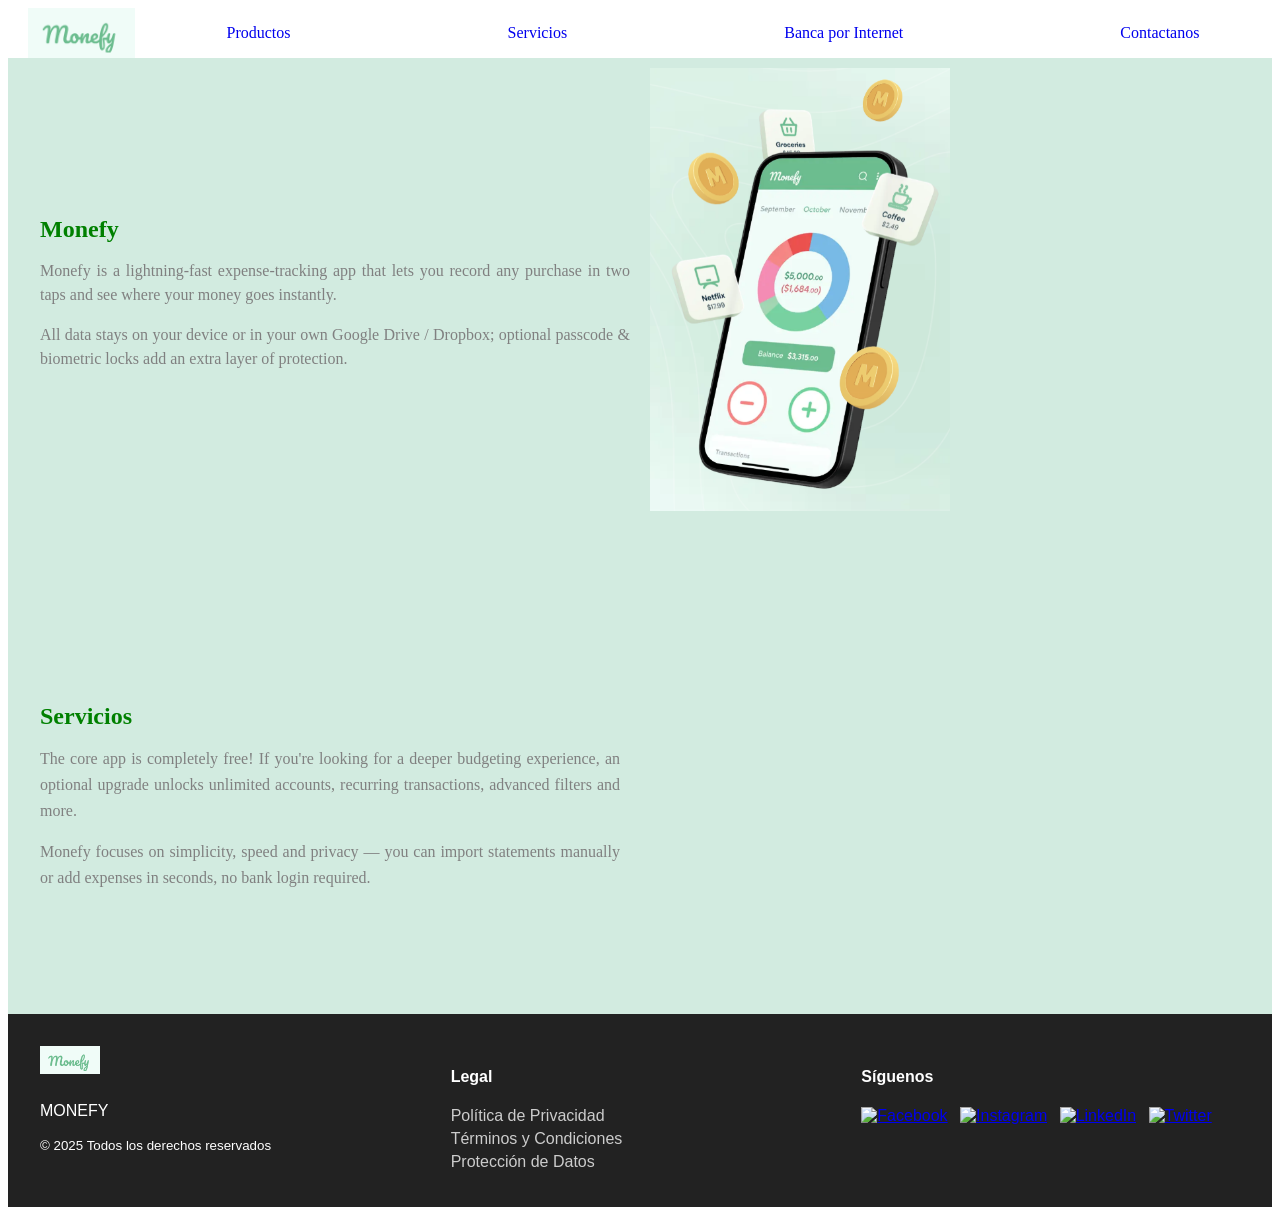
==== index.html @ 2839c2be "Update index.html" ====
<!DOCTYPE html>
<html lang="en">
  <head>
    <meta charset="UTF-8" />
    <meta name="viewport" content="width=device-width, initial-scale=1.0" />
    <meta http-equiv="X-UA-Compatible" content="ie=edge" />
    <title>HTML + CSS</title>
    <link rel="stylesheet" href="styles.css" />
    <link rel="stylesheet" href="Pie.css" />
  </head>
  <body>
    <!--seccion del logo y menus-->
    <nav class="topheader">
      <a href="#" class="logo">
        <img src="" alt="" />
        <img height="" width="" src="img/logo.png" alt="" />
      </a>
      <ul class="menu-horizontal">
        <li><a href="#">Productos</a></li>
        <li>
          <a href="#">Servicios</a>
          <ul class="menu-vertical">
            <li><a href="#">Pago Servicios</a></li>
            <li><a href="#">Pago Impuestos</a></li>
            <li><a href="#">Transeferencias</a></li>
            <li><a href="#">Financieras</a></li>
          </ul>
        </li>

        <li><a href="#">Banca por Internet</a></li>

        <li><a href="#">Contactanos</a></li>
      </ul>
    </nav>
    <!--seccion del logo y menus-->

    <!--seccion prosductos-->

    <section class="seccion-productos">
      <div class="division-general-productos">
        <div class="division-productos-txt">
          <h1>Monefy</h1>
          <p>
            Monefy is a lightning-fast expense-tracking app that lets you record
            any purchase in two taps and see where your money goes instantly.
          </p>
          <p>
            All data stays on your device or in your own Google Drive / Dropbox;
            optional passcode & biometric locks add an extra layer of
            protection.
          </p>
        </div>
        <div class="division-productos-img">
          <img src="img/imagen.png" alt="imagen de telefono" />
        </div>
      </div>
    </section>

    <!--seccion banca-->

    <section class="seccion-banca">
      <div class="division-banca-productos">
        <div class="division-banca-txt">
          <h1>Servicios</h1>
          <p>
            The core app is completely free! If you're looking for a deeper
            budgeting experience, an optional upgrade unlocks unlimited
            accounts, recurring transactions, advanced filters and more.
          </p>
          <p>
            Monefy focuses on simplicity, speed and privacy — you can import
            statements manually or add expenses in seconds, no bank login
            required.
          </p>
        </div>
        <div class="division-banca-video">
          <iframe
            width="560"
            height="315"
            src="https://www.youtube.com/embed/LAIvHSVSsCI?si=0lRqOgvfP7-LAmS5"
            title="YouTube video player"
            frameborder="0"
            allow="accelerometer; autoplay; clipboard-write; encrypted-media; gyroscope; picture-in-picture; web-share"
            referrerpolicy="strict-origin-when-cross-origin"
            allowfullscreen
          ></iframe>
        </div>
      </div>
    </section>
    <section class="seccion-formulario">
      <div class="division"></div>
    </section>
    
    <section id="footer">
      <footer class="footer">
        <div class="footer-container">
          <!-- Logo y nombre de sitio -->
          <div class="footer-brand">
            <img
              src="img/logo.png"
              alt="Logo"
              class="footer-logo"
            />
            <p>MONEFY</p>
            <small>© 2025 Todos los derechos reservados</small>
          </div>

          <!-- Enlaces legales -->
          <div class="footer-links">
            <h4>Legal</h4>
            <a href="obtenerDocumento.pdf"
              >Política de Privacidad</a
            >
            <!-- Dentro de href llama a un documento pdf con la poltica-->
            <a href="#">Términos y Condiciones</a>
            <!-- Dentro de href llama a un documento pdf con los terminos y condiciones-->
            <a href="obtenerDocumento.pdf">Protección de Datos</a>
          </div>

          <!-- Redes sociales con íconos personalizados -->
          <div class="footer-social">
            <h4>Síguenos</h4>
            <a href="#"
              ><img
                src="https://cdn-icons-png.flaticon.com/512/145/145802.png"
                alt="Facebook"
                class="social-icon"
            /></a>
            <a href="#"
              ><img
                src="https://cdn-icons-png.flaticon.com/512/145/145812.png"
                alt="Instagram"
                class="social-icon"
            /></a>
            <a href="#"
              ><img
                src="https://cdn-icons-png.flaticon.com/512/145/145807.png"
                alt="LinkedIn"
                class="social-icon"
            /></a>
            <a href="#"
              ><img
                src="https://cdn-icons-png.flaticon.com/512/145/145806.png"
                alt="Twitter"
                class="social-icon"
            /></a>
          </div>
        </div>
      </footer>
    </section>
  </body>
</html>
---- styles.css ----
.topheader {
  position: fixed;
  background-color: white;
  width: 100%;
  display: flex;
  align-items: center;
  justify-content: space-between;
  padding: 0 1.25rem;
}

.menu-horizontal {
  list-style: none;
  display: flex;
  justify-content: space-around;
  width: 100%;
}

.menu-horizontal li a {
  display: block;
  text-decoration: none;
}

.menu-horizontal li a:hover {
  color: red;
}

.menu-vertical {
  padding: 0;
  position: absolute;
  display: none;
  list-style: none;
  width: 9.375rem;
  background-color: gainsboro;
}

.menu-horizontal li:hover .menu-vertical {
  display: block;
}

.menu-vertical li a {
  padding: 0.938rem 0.938rem 0.938rem 1.25rem;
  margin: 0.313rem;
}

.menu-vertical li a:hover {
  background-color: green;
  color: white;
}

.logo {
  width: 3.125rem;
  height: 3.125rem;
  display: flex;
  align-items: left;
}
/*seccion menu*/
.seccion-productos {
  padding: 3.75rem 1.25rem;
  background-color: #d2ebe0;
}
.division-general-productos {
  display: flex;
  justify-content: space-between;
  align-items: center;
  max-width: 75rem;
  margin: 0 auto;
  gap: 1.25rem;
}
.division-productos-txt {
  flex: 1;
}
.division-productos-txt h1 {
  color: green;
  margin-bottom: 0.938rem;
}
.division-productos-txt p {
  color: grey;
  line-height: 1.5;
  text-align: justify;
}
.division-productos-img {
  flex: 1;
}
.division-productos-img img {
  width: 100%;
  max-width: 18.75rem;
}
/*seccion menu-banca*/
.seccion-banca {
  padding: 3.75rem 1.25rem;
  background-color: #d2ebe0;
}
.division-banca-productos {
  display: flex;
  justify-content: space-between;
  align-items: center;
  max-width: 75rem;
  margin: 0 auto;
  gap: 2.5rem;
}
.division-banca-txt {
  flex: 1;
}
.division-banca-txt h1 {
  color: green;
  margin-bottom: 0.938rem;
}
.division-banca-txt p {
  color: grey;
  line-height: 1.6;
  text-align: justify;
}
.division-banca-video {
  flex: 1;
}
.division-banca-video iframe {
  width: 100%;
  max-width: 31.25rem;
}

.seccion-footer {
  background-color: #096800;
  color: white;
  text-align: center;
  padding: 1.25rem 0;
  margin-top: 3.125rem;
}
---- Pie.css ----
/* Footer general */
.footer {
  background-color: #222; /* Fondo oscuro para contraste */
  color: white;
  padding: 2rem 1rem;
  font-family: "Roboto", sans-serif;
}

/* Contenedor flexible para 3 columnas */
.footer-container {
  display: flex;
  flex-direction: row;
  justify-content: space-between;
  flex-wrap: wrap;
  max-width: 1200px;
  margin: auto;
  gap: 2rem;
}

/* Marca o logotipo */
.footer-brand {
  flex: 1;
  min-width: 200px;
}

.footer-logo {
  width: 60px;
  height: auto;
  margin-bottom: 0.5rem;
}

/* Enlaces legales */
.footer-links {
  flex: 1;
  min-width: 200px;
}

.footer-links a {
  display: block;
  color: #ccc;
  text-decoration: none;
  margin: 0.3rem 0;
}

.footer-links a:hover {
  color: #fff;
}

/* Redes sociales con íconos */
.footer-social {
  flex: 1;
  min-width: 200px;
}

.social-icon {
  width: 32px;
  height: 32px;
  margin-right: 0.5rem;
  transition: transform 0.2s ease-in-out;
}

.social-icon:hover {
  transform: scale(1.2);
}

/* Responsive para pantallas pequeñas */
@media (max-width: 768px) {
  .footer-container {
    flex-direction: column;
    align-items: center;
    text-align: center;
  }

  .footer-social img {
    margin-bottom: 0.5rem;
  }
}
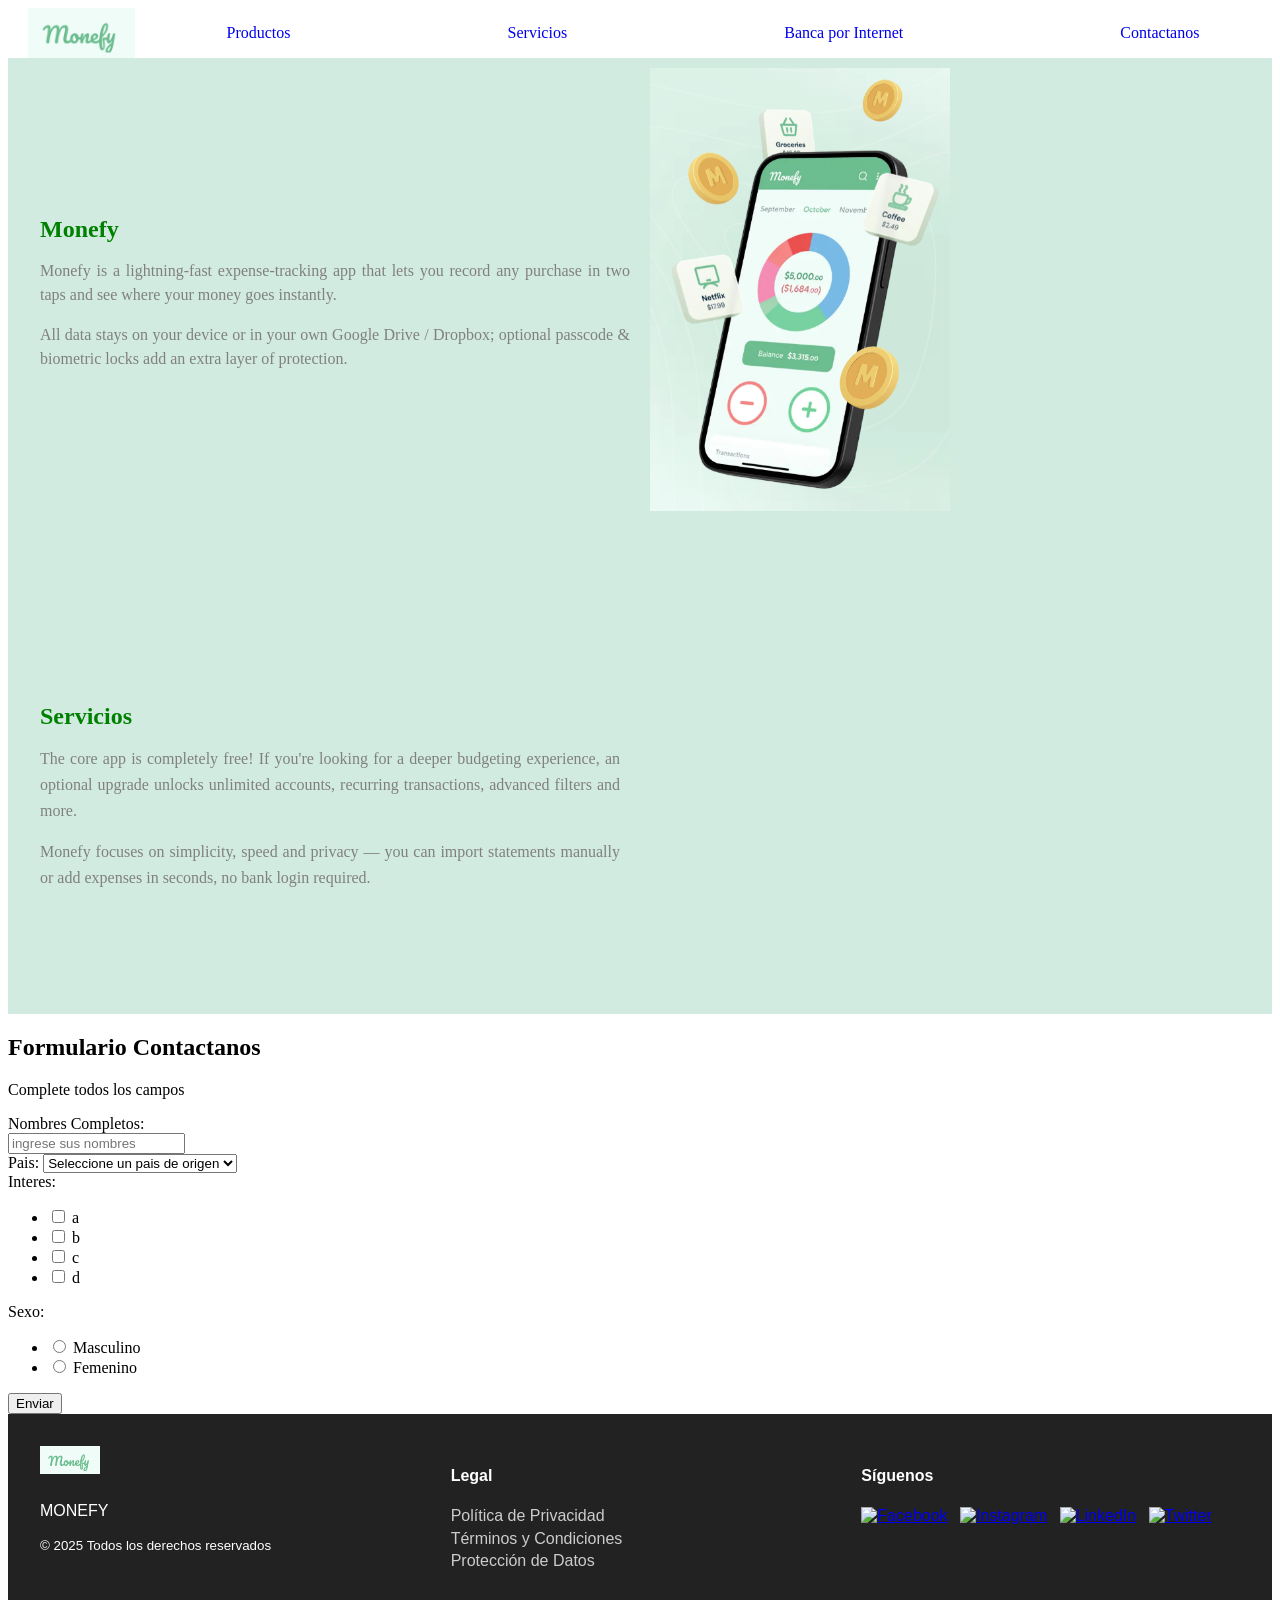
==== commit ed8273d0: "Update index.html" ====
--- a/index.html
+++ b/index.html
@@ -87,8 +87,84 @@
         </div>
       </div>
     </section>
+    
+
     <section class="seccion-formulario">
-      <div class="division"></div>
+      <div class="div-cont-formulario">
+        <h2>Formulario Contactanos</h2>
+        <p>Complete todos los campos</p>
+        <form action="" class="formulario-contactanos">
+          <div class="campo">
+            <label for="Nombre"> Nombres Completos: </label>
+            <div class="camp-txt">
+              <input
+                type="text"
+                id="nombre"
+                name="nombre"
+                placeholder="ingrese sus nombres"
+              />
+            </div>
+          </div>
+
+          <div class="campo">
+            <label for="nombre"> Pais: </label>
+            <select name="pais" id="pais">
+              <option value="">Seleccione un pais de origen</option>
+              <option value="peru">Peru</option>
+              <option value="argentina">Argentina</option>
+              <option value="colombia">Colombia</option>
+              <option value="ecuador">Ecuador</option>
+            </select>
+          </div>
+
+          <div class="campo">
+            <label for=""> Interes: </label>
+            <ul class="lista-checkbox">
+              <li>
+                <label for=""
+                  ><input type="checkbox" name="intereses" value="a" /> a
+                </label>
+              </li>
+              <li>
+                <label for=""
+                  ><input type="checkbox" name="intereses" value="b" /> b
+                </label>
+              </li>
+              <li>
+                <label for=""
+                  ><input type="checkbox" name="intereses" value="c" /> c
+                </label>
+              </li>
+              <li>
+                <label for=""
+                  ><input type="checkbox" name="intereses" value="d" /> d
+                </label>
+              </li>
+            </ul>
+          </div>
+
+          <div class="campo">
+            <label for="">Sexo:</label>
+            <ul class="lista-radio">
+              <li>
+                <label for=""
+                  ><input type="radio" name="sexo" value="masculino" />
+                  Masculino
+                </label>
+              </li>
+              <li>
+                <label for=""
+                  ><input type="radio" name="sexo" value="femenino" /> Femenino
+                </label>
+              </li>
+            </ul>
+          </div>
+
+          <div class="botones">
+            <button type="submit">Enviar</button>
+          </div>
+        </form>
+      </div>
     </section>
     
     <section id="footer">
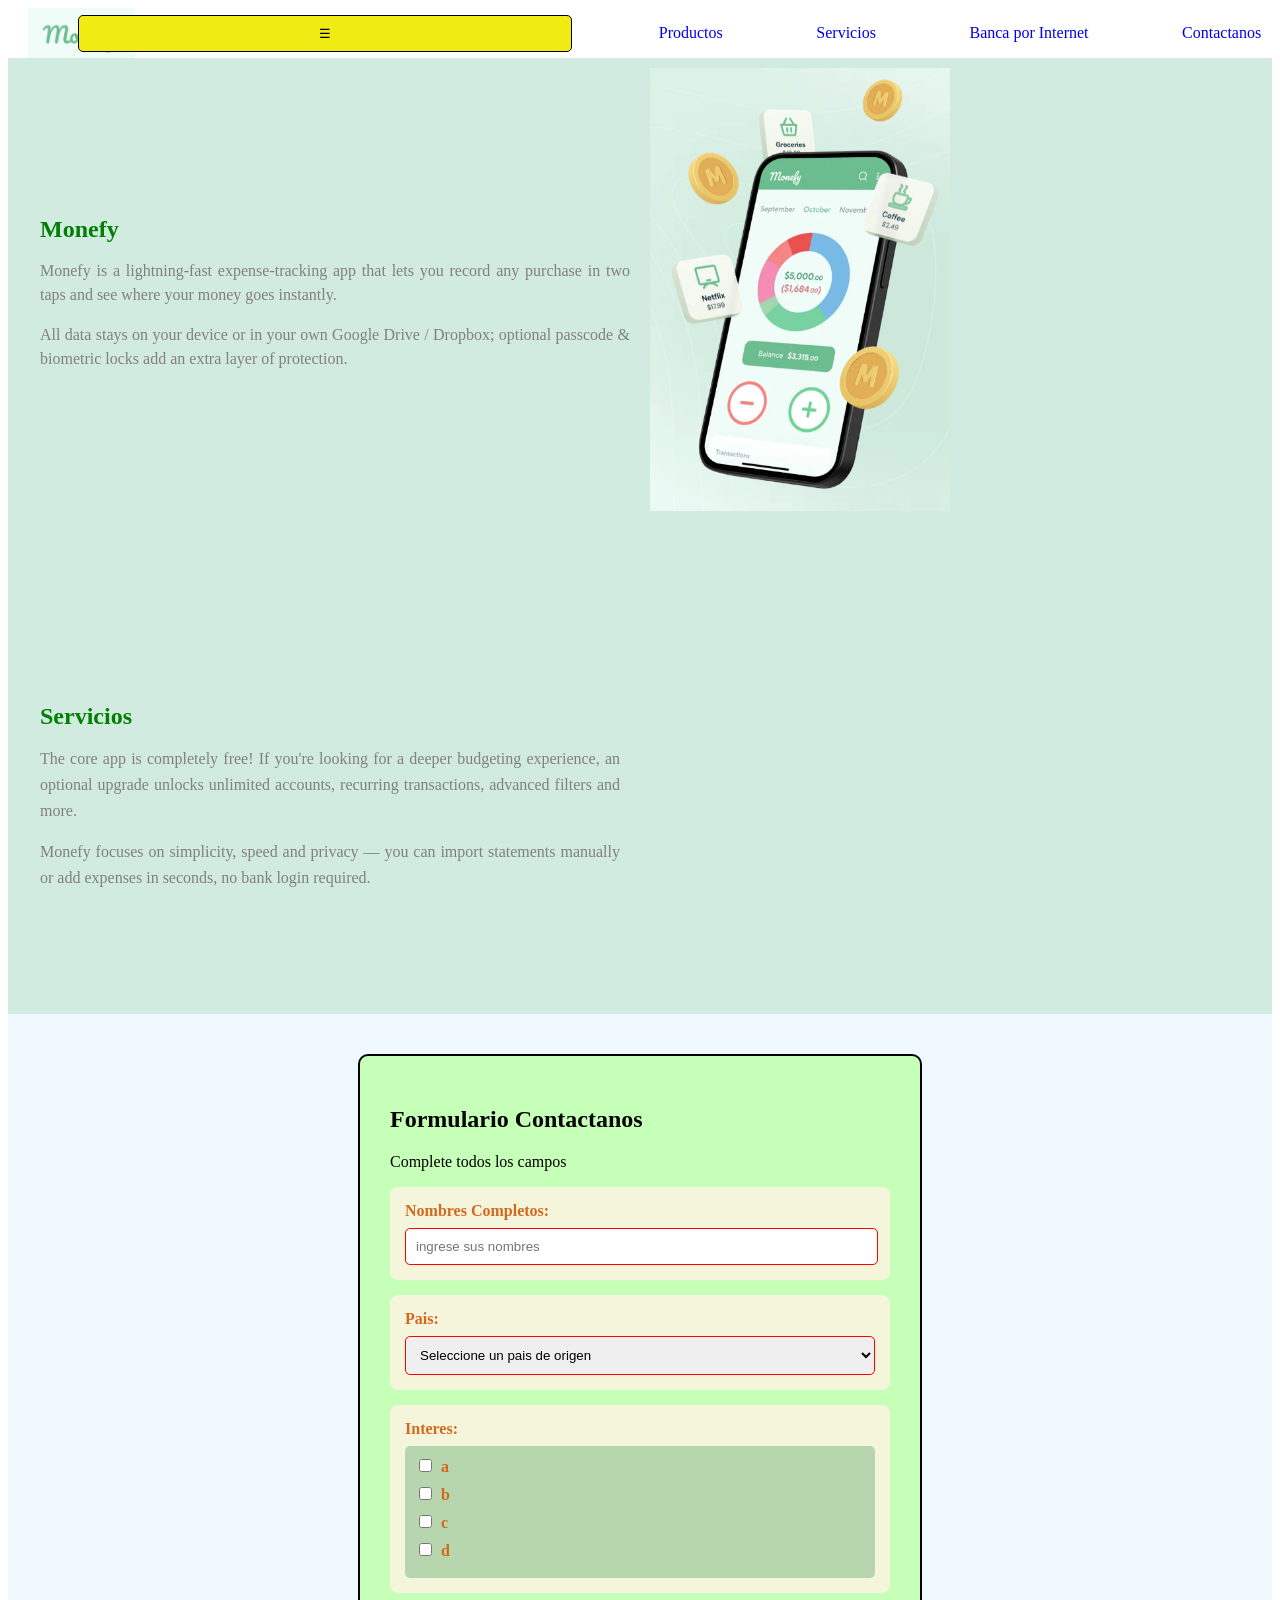
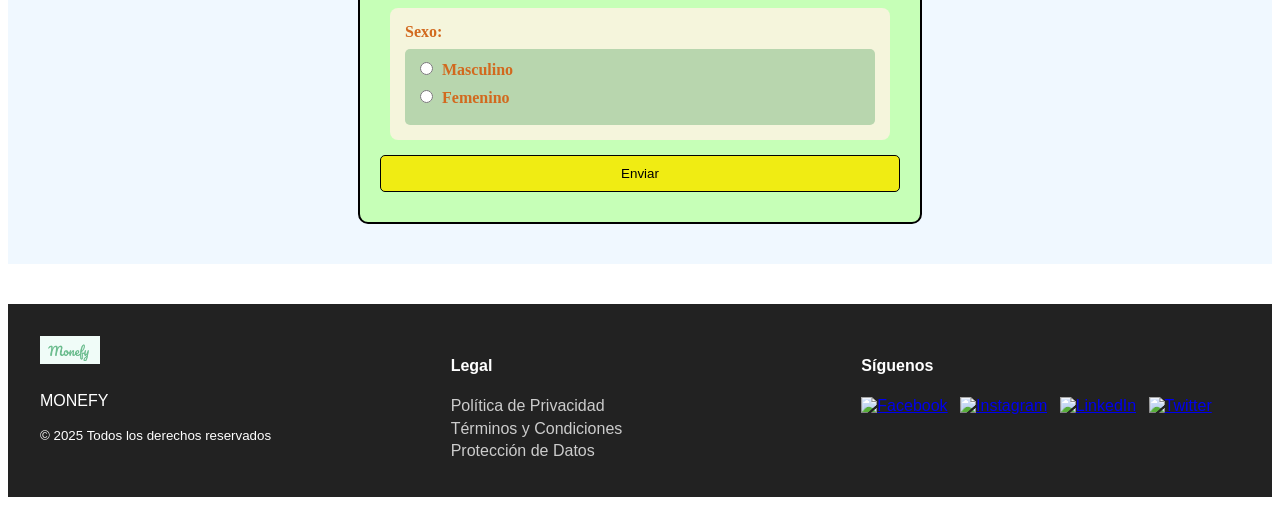
==== commit 2d27ae59: "Add hamburger menu button to index.html Added a hamburger menu button for navigation." ====
--- a/index.html
+++ b/index.html
@@ -15,6 +15,15 @@
         <img src="" alt="" />
         <img height="" width="" src="img/logo.png" alt="" />
       </a>
+
+      
+      <!-- BOTÓN HAMBURGUESA -->
+      <button class="menu-toggle" aria-label="Abrir menú">
+        &#9776;
+        <!-- Ícono de hamburguesa -->
+      </button>
+
+
       <ul class="menu-horizontal">
         <li><a href="#">Productos</a></li>
         <li>
--- a/styles.css
+++ b/styles.css
@@ -118,10 +118,71 @@
   max-width: 31.25rem;
 }
 
-.seccion-footer {
-  background-color: #096800;
-  color: white;
-  text-align: center;
-  padding: 1.25rem 0;
-  margin-top: 3.125rem;
+.seccion-formulario {
+  background-color: #f0f8ff;
+  padding: 2.5rem;
+  border: 0.188rem;
+  display: flex;
+  justify-content: center;
+  margin-bottom: 2.5rem;
 }
+.div-cont-formulario {
+  background-color: rgb(198 255 183);
+  padding: 1.875rem;
+  border: 0.125rem solid black;
+  border-radius: 0.625rem;
+  width: 100%;
+  max-width: 31.25rem;
+}
+
+.campo {
+  background-color: beige;
+  border: 0.063rem;
+  padding: 0.938rem;
+  margin-bottom: 0.938rem;
+  border-radius: 0.5rem;
+}
+.formulario-contactanos label {
+  display: block;
+  font-weight: 800;
+  margin-bottom: 0.5rem;
+  color: chocolate;
+}
+input[type="text"],
+select {
+  width: 100%;
+  padding: 0.625rem;
+  border: 0.063rem solid rgb(255, 0, 0);
+  border-radius: 0.313rem;
+}
+.lista-checkbox,
+.lista-radio {
+  list-style: none;
+  padding: 0.625rem;
+  margin: 0;
+  border: 0.063rem;
+  background-color: rgb(184 214 174);
+  border-radius: 0.313rem;
+}
+
+button {
+  background-color: #f0ec13;
+  padding: 0.625rem 15rem;
+  color: black;
+  border: 0.063rem solid black;
+  border-radius: 0.313rem;
+  cursor: pointer;
+}
+
+.botones {
+  display: flex;
+  justify-content: center;
+}
+
+.lista-checkbox input,
+.lista-radio input {
+  margin-right: 0.313rem;
+}
+.camp-txt input {
+  width: 96%;
+}
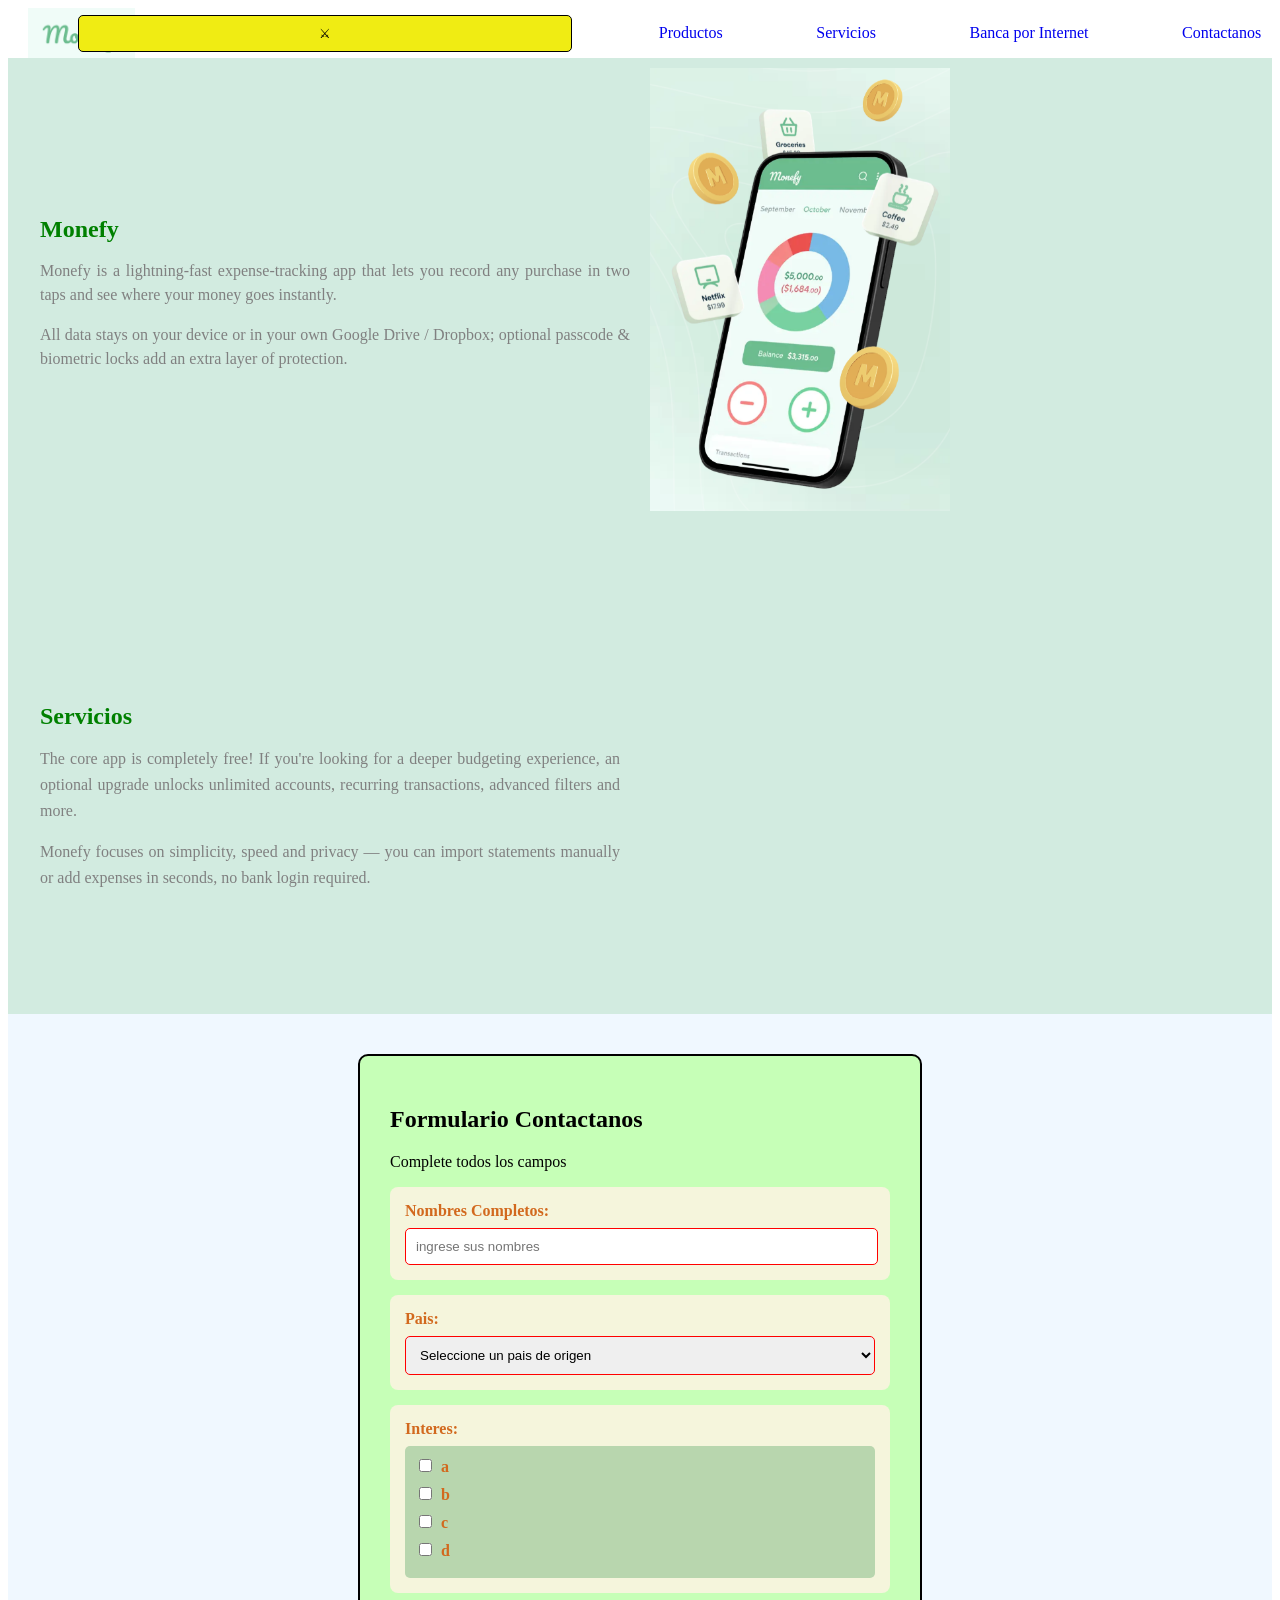
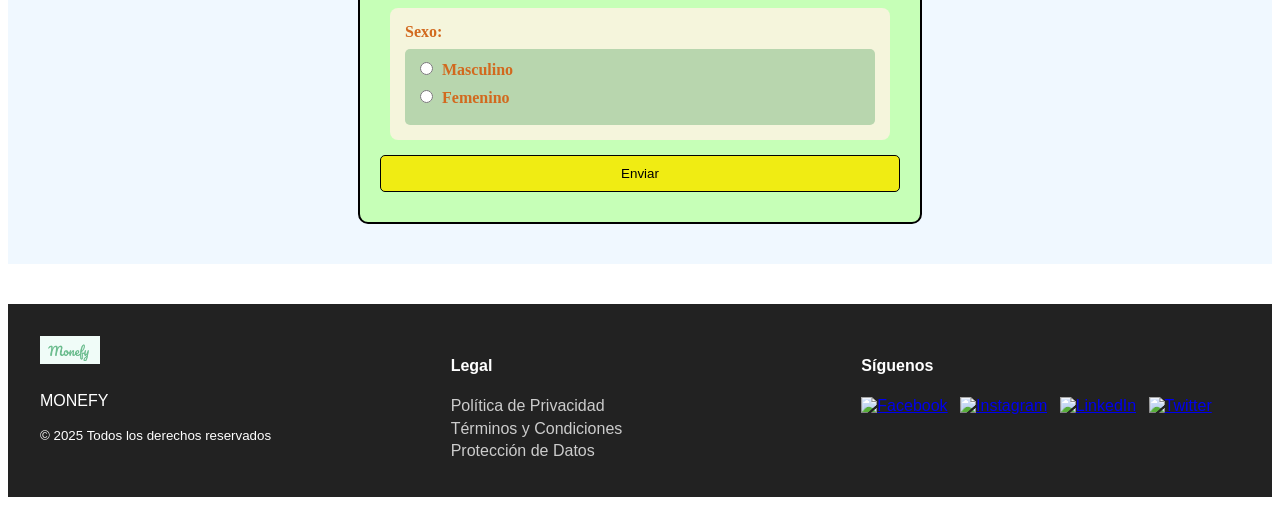
==== commit 7bb769bb: "Update index.html" ====
--- a/index.html
+++ b/index.html
@@ -19,7 +19,7 @@
       
       <!-- BOTÓN HAMBURGUESA -->
       <button class="menu-toggle" aria-label="Abrir menú">
-        &#9776;
+        &#9876;
         <!-- Ícono de hamburguesa -->
       </button>
 
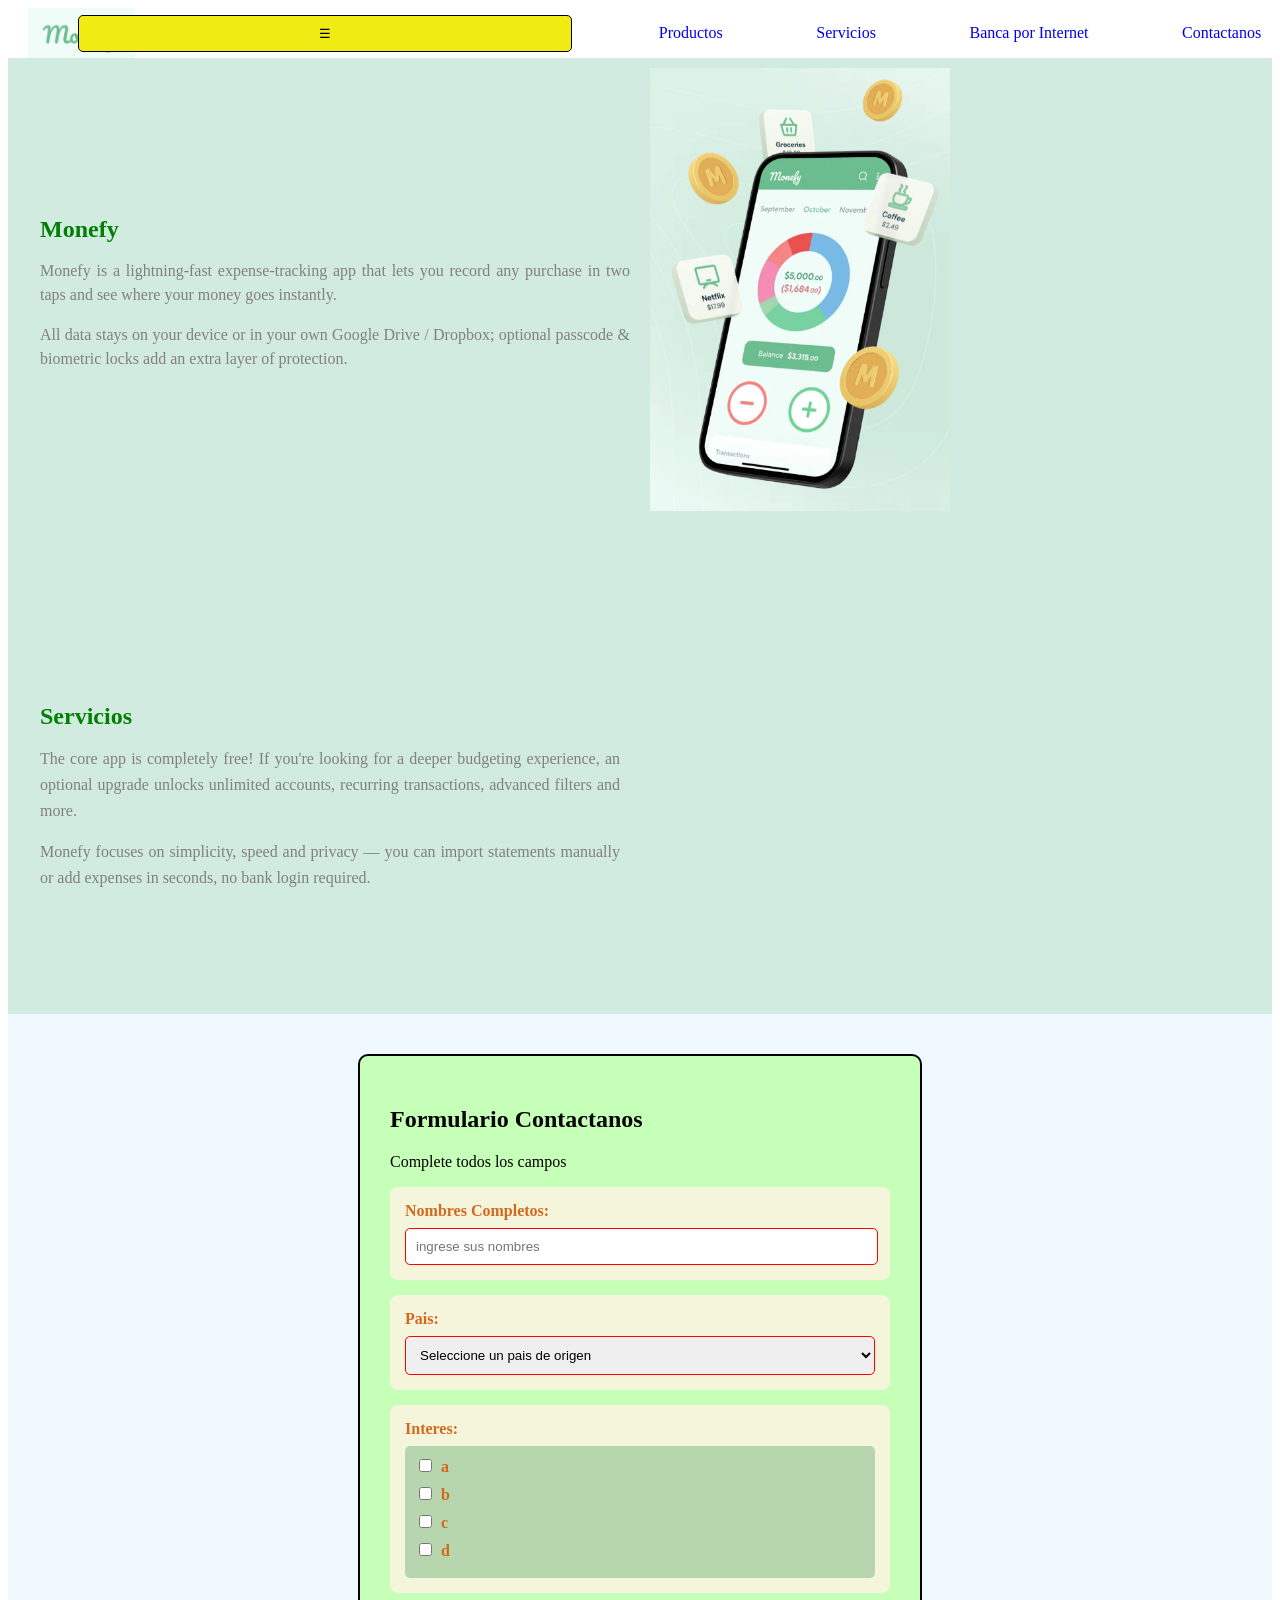
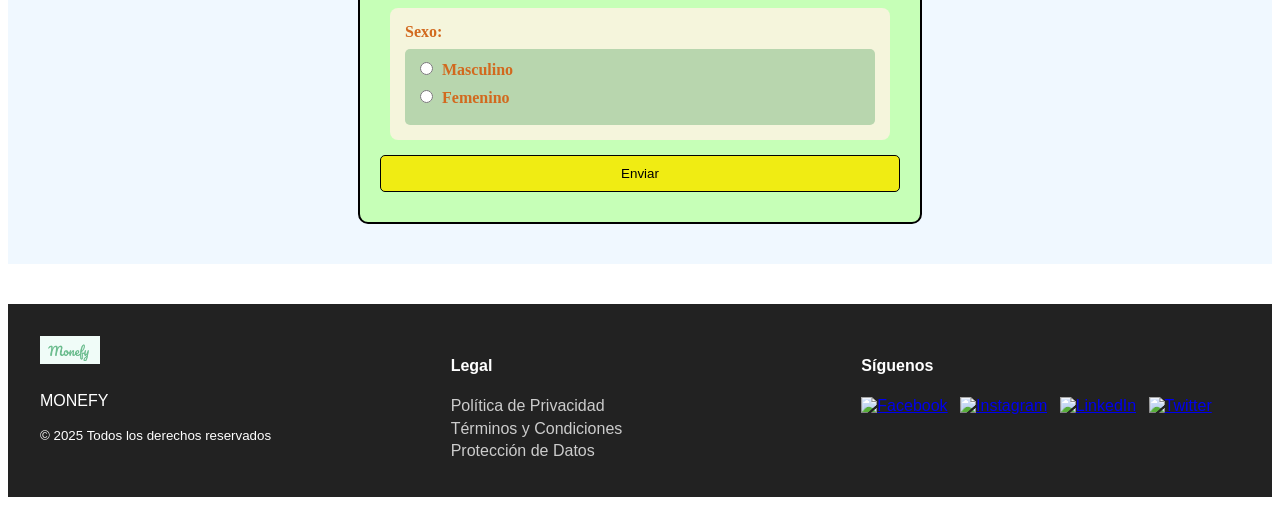
==== commit ac9bc1f3: "Change hamburger icon from '☃' to '☰'" ====
--- a/index.html
+++ b/index.html
@@ -19,7 +19,7 @@
       
       <!-- BOTÓN HAMBURGUESA -->
       <button class="menu-toggle" aria-label="Abrir menú">
-        &#9876;
+        &#9776;
         <!-- Ícono de hamburguesa -->
       </button>
 
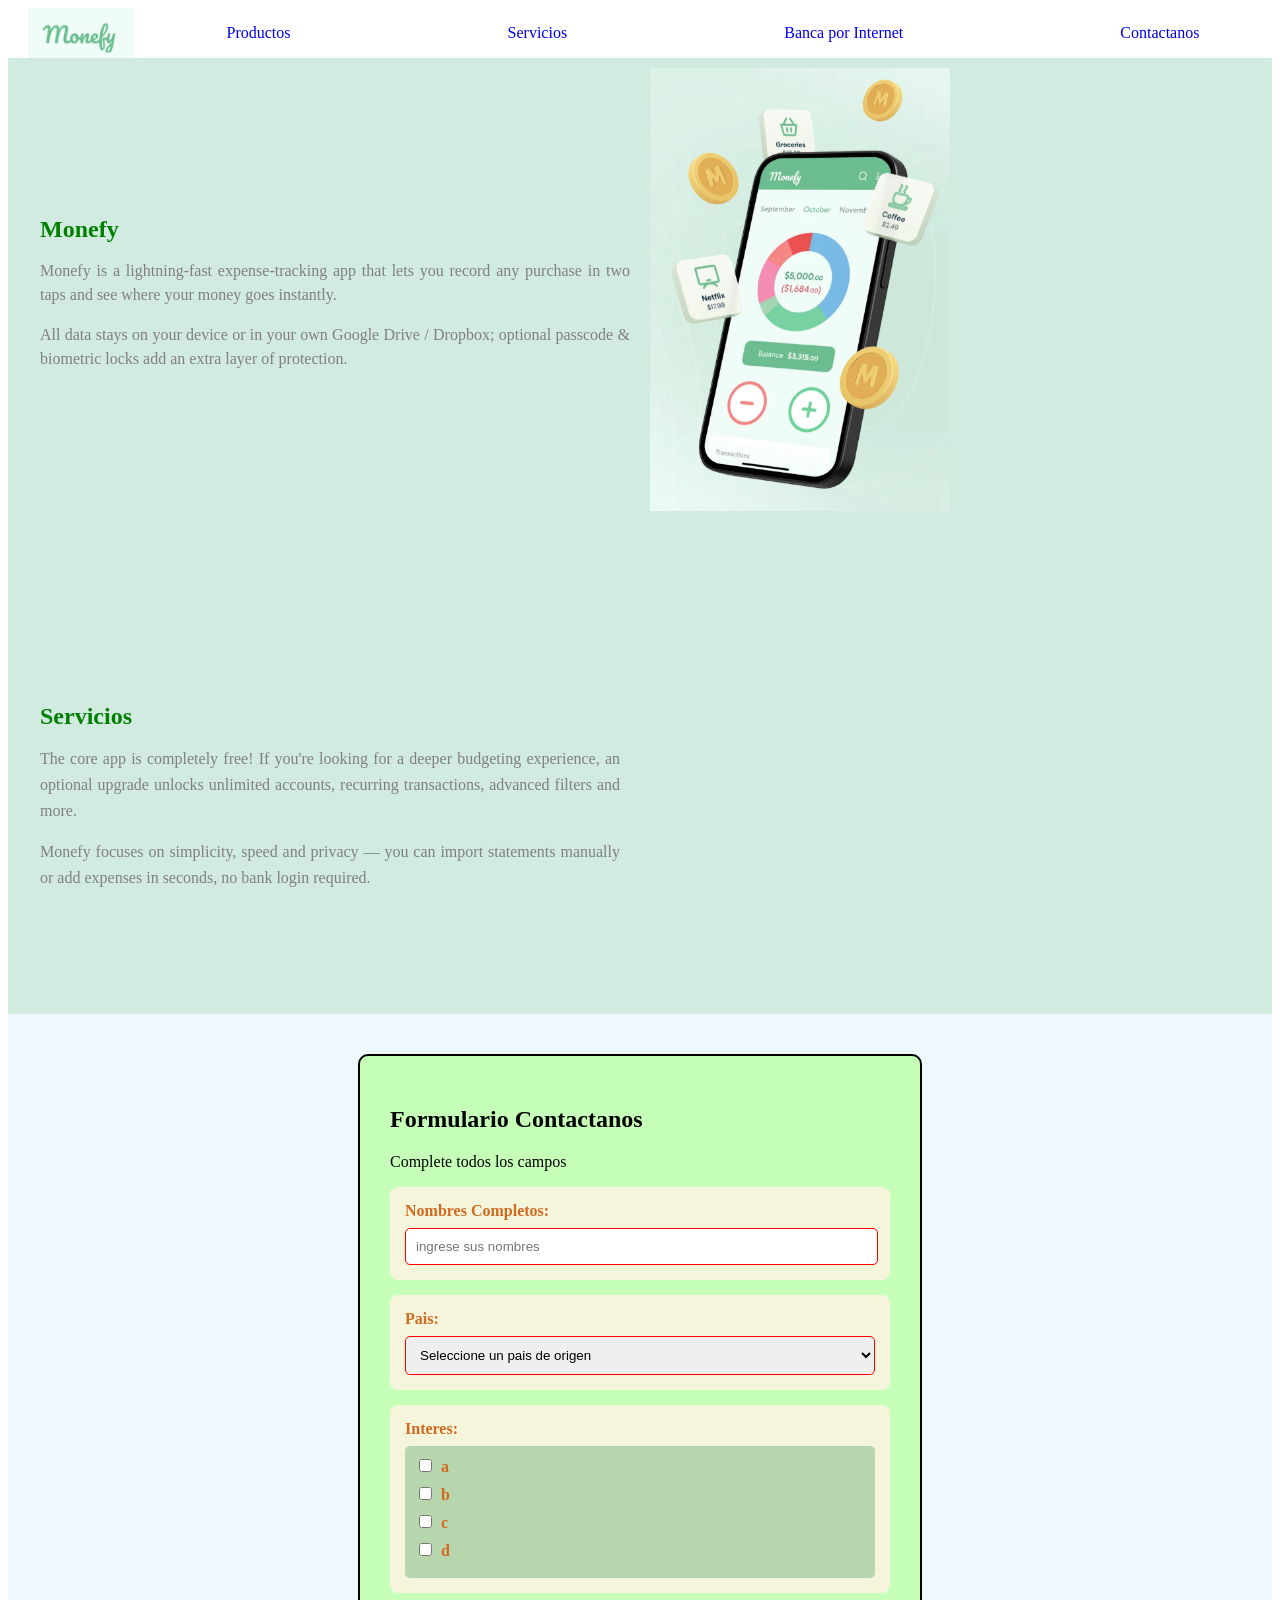
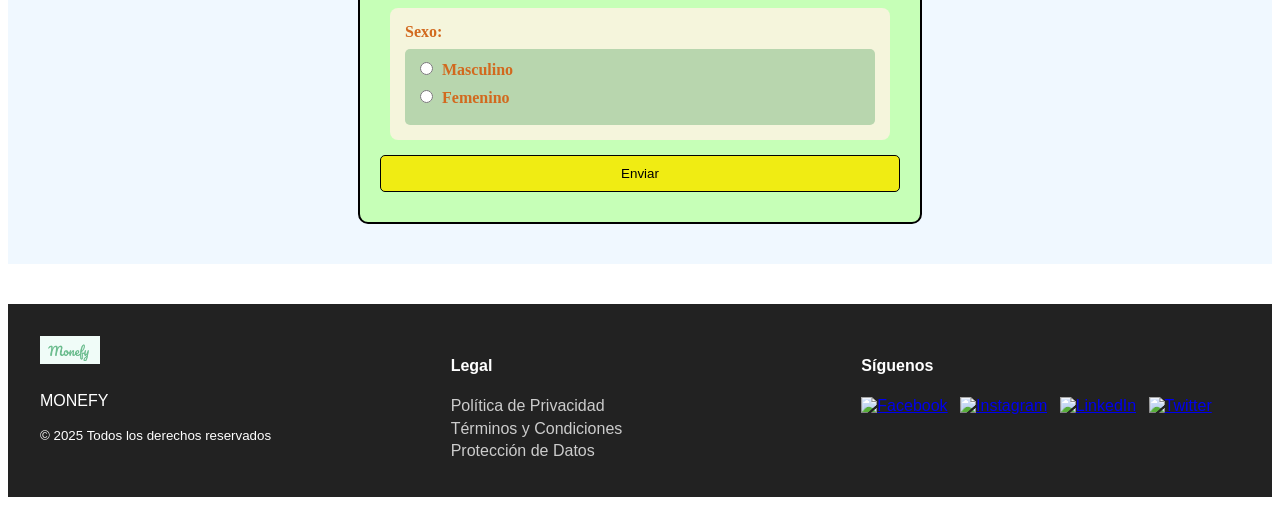
==== commit 887bf040: "Update index.html" ====
--- a/index.html
+++ b/index.html
@@ -7,6 +7,7 @@
     <title>HTML + CSS</title>
     <link rel="stylesheet" href="styles.css" />
     <link rel="stylesheet" href="Pie.css" />
+    <link rel="stylesheet" href="menu_toggle.css" />
   </head>
   <body>
     <!--seccion del logo y menus-->
--- a/menu_toggle.css
+++ b/menu_toggle.css
@@ -0,0 +1,35 @@
+/* BOTÓN HAMBURGUESA (ESCONDE EN DESKTOP) */
+.menu-toggle {
+  display: none; /* Oculto por defecto */
+  font-size: 2rem; /* Tamaño del ícono hamburguesa */
+  background: none; /* Sin fondo */
+  border: none; /* Sin bordes */
+  cursor: pointer; /* Manito al pasar el mouse */
+  margin-right: 1rem; /* Espacio entre el borde derecho */
+}
+
+/* RESPONSIVE: MÓVILES */
+@media (max-width: 768px) {
+  .menu-toggle {
+    display: block; /* Mostrar botón hamburguesa en móviles */
+    color: black;
+  }
+
+  .Menu-Horizontal {
+    display: none; /* Ocultar menú horizontal por defecto */
+    flex-direction: column; /* Mostrarlo en vertical al activarse */
+    width: 100%;
+    background-color: white;
+    position: absolute;
+    top: 5rem; /* Debajo del menú fijo */
+    left: 0;
+  }
+
+  .Menu-Horizontal.active {
+    display: flex; /* Mostrar menú al activar la clase */
+  }
+
+  .Menu-Horizontal li {
+    border-bottom: 1px solid #ccc; /* Líneas separadoras */
+  }
+}
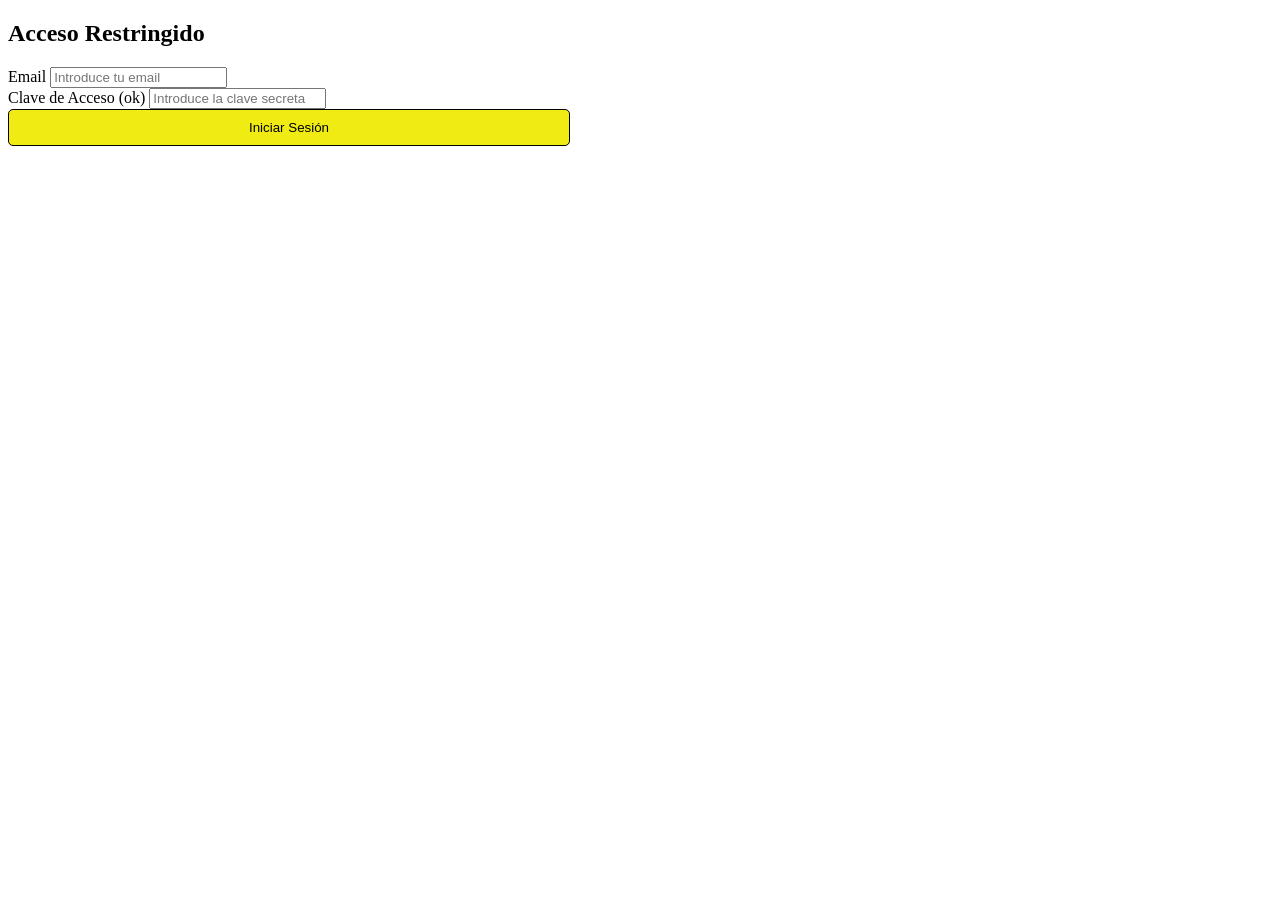
==== commit 1aee2b2b: "Add files via upload" ====
--- a/index.html
+++ b/index.html
@@ -1,238 +1,37 @@
-<!DOCTYPE html>
-<html lang="en">
-  <head>
-    <meta charset="UTF-8" />
-    <meta name="viewport" content="width=device-width, initial-scale=1.0" />
-    <meta http-equiv="X-UA-Compatible" content="ie=edge" />
-    <title>HTML + CSS</title>
-    <link rel="stylesheet" href="styles.css" />
-    <link rel="stylesheet" href="Pie.css" />
-    <link rel="stylesheet" href="menu_toggle.css" />
-  </head>
-  <body>
-    <!--seccion del logo y menus-->
-    <nav class="topheader">
-      <a href="#" class="logo">
-        <img src="" alt="" />
-        <img height="" width="" src="img/logo.png" alt="" />
-      </a>
-
-      
-      <!-- BOTÓN HAMBURGUESA -->
-      <button class="menu-toggle" aria-label="Abrir menú">
-        &#9776;
-        <!-- Ícono de hamburguesa -->
-      </button>
-
-
-      <ul class="menu-horizontal">
-        <li><a href="#">Productos</a></li>
-        <li>
-          <a href="#">Servicios</a>
-          <ul class="menu-vertical">
-            <li><a href="#">Pago Servicios</a></li>
-            <li><a href="#">Pago Impuestos</a></li>
-            <li><a href="#">Transeferencias</a></li>
-            <li><a href="#">Financieras</a></li>
-          </ul>
-        </li>
-
-        <li><a href="#">Banca por Internet</a></li>
-
-        <li><a href="#">Contactanos</a></li>
-      </ul>
-    </nav>
-    <!--seccion del logo y menus-->
-
-    <!--seccion prosductos-->
-
-    <section class="seccion-productos">
-      <div class="division-general-productos">
-        <div class="division-productos-txt">
-          <h1>Monefy</h1>
-          <p>
-            Monefy is a lightning-fast expense-tracking app that lets you record
-            any purchase in two taps and see where your money goes instantly.
-          </p>
-          <p>
-            All data stays on your device or in your own Google Drive / Dropbox;
-            optional passcode & biometric locks add an extra layer of
-            protection.
-          </p>
-        </div>
-        <div class="division-productos-img">
-          <img src="img/imagen.png" alt="imagen de telefono" />
-        </div>
-      </div>
-    </section>
-
-    <!--seccion banca-->
-
-    <section class="seccion-banca">
-      <div class="division-banca-productos">
-        <div class="division-banca-txt">
-          <h1>Servicios</h1>
-          <p>
-            The core app is completely free! If you're looking for a deeper
-            budgeting experience, an optional upgrade unlocks unlimited
-            accounts, recurring transactions, advanced filters and more.
-          </p>
-          <p>
-            Monefy focuses on simplicity, speed and privacy — you can import
-            statements manually or add expenses in seconds, no bank login
-            required.
-          </p>
-        </div>
-        <div class="division-banca-video">
-          <iframe
-            width="560"
-            height="315"
-            src="https://www.youtube.com/embed/LAIvHSVSsCI?si=0lRqOgvfP7-LAmS5"
-            title="YouTube video player"
-            frameborder="0"
-            allow="accelerometer; autoplay; clipboard-write; encrypted-media; gyroscope; picture-in-picture; web-share"
-            referrerpolicy="strict-origin-when-cross-origin"
-            allowfullscreen
-          ></iframe>
-        </div>
-      </div>
-    </section>
-    
-
-    <section class="seccion-formulario">
-      <div class="div-cont-formulario">
-        <h2>Formulario Contactanos</h2>
-        <p>Complete todos los campos</p>
-        <form action="" class="formulario-contactanos">
-          <div class="campo">
-            <label for="Nombre"> Nombres Completos: </label>
-            <div class="camp-txt">
-              <input
-                type="text"
-                id="nombre"
-                name="nombre"
-                placeholder="ingrese sus nombres"
-              />
-            </div>
-          </div>
-
-          <div class="campo">
-            <label for="nombre"> Pais: </label>
-            <select name="pais" id="pais">
-              <option value="">Seleccione un pais de origen</option>
-              <option value="peru">Peru</option>
-              <option value="argentina">Argentina</option>
-              <option value="colombia">Colombia</option>
-              <option value="ecuador">Ecuador</option>
-            </select>
-          </div>
-
-          <div class="campo">
-            <label for=""> Interes: </label>
-            <ul class="lista-checkbox">
-              <li>
-                <label for=""
-                  ><input type="checkbox" name="intereses" value="a" /> a
-                </label>
-              </li>
-              <li>
-                <label for=""
-                  ><input type="checkbox" name="intereses" value="b" /> b
-                </label>
-              </li>
-              <li>
-                <label for=""
-                  ><input type="checkbox" name="intereses" value="c" /> c
-                </label>
-              </li>
-              <li>
-                <label for=""
-                  ><input type="checkbox" name="intereses" value="d" /> d
-                </label>
-              </li>
-            </ul>
-          </div>
-
-          <div class="campo">
-            <label for="">Sexo:</label>
-            <ul class="lista-radio">
-              <li>
-                <label for=""
-                  ><input type="radio" name="sexo" value="masculino" />
-                  Masculino
-                </label>
-              </li>
-              <li>
-                <label for=""
-                  ><input type="radio" name="sexo" value="femenino" /> Femenino
-                </label>
-              </li>
-            </ul>
-          </div>
-
-          <div class="botones">
-            <button type="submit">Enviar</button>
-          </div>
-        </form>
-      </div>
-    </section>
-    
-    <section id="footer">
-      <footer class="footer">
-        <div class="footer-container">
-          <!-- Logo y nombre de sitio -->
-          <div class="footer-brand">
-            <img
-              src="img/logo.png"
-              alt="Logo"
-              class="footer-logo"
-            />
-            <p>MONEFY</p>
-            <small>© 2025 Todos los derechos reservados</small>
-          </div>
-
-          <!-- Enlaces legales -->
-          <div class="footer-links">
-            <h4>Legal</h4>
-            <a href="obtenerDocumento.pdf"
-              >Política de Privacidad</a
-            >
-            <!-- Dentro de href llama a un documento pdf con la poltica-->
-            <a href="#">Términos y Condiciones</a>
-            <!-- Dentro de href llama a un documento pdf con los terminos y condiciones-->
-            <a href="obtenerDocumento.pdf">Protección de Datos</a>
-          </div>
-
-          <!-- Redes sociales con íconos personalizados -->
-          <div class="footer-social">
-            <h4>Síguenos</h4>
-            <a href="#"
-              ><img
-                src="https://cdn-icons-png.flaticon.com/512/145/145802.png"
-                alt="Facebook"
-                class="social-icon"
-            /></a>
-            <a href="#"
-              ><img
-                src="https://cdn-icons-png.flaticon.com/512/145/145812.png"
-                alt="Instagram"
-                class="social-icon"
-            /></a>
-            <a href="#"
-              ><img
-                src="https://cdn-icons-png.flaticon.com/512/145/145807.png"
-                alt="LinkedIn"
-                class="social-icon"
-            /></a>
-            <a href="#"
-              ><img
-                src="https://cdn-icons-png.flaticon.com/512/145/145806.png"
-                alt="Twitter"
-                class="social-icon"
-            /></a>
-          </div>
-        </div>
-      </footer>
-    </section>
-  </body>
-</html>
+<!DOCTYPE html>
+<html lang="es">
+<head>
+    <meta charset="UTF-8">
+    <meta name="viewport" content="width=device-width, initial-scale=1.0">
+    <title>Login con Clave Estática</title>
+    <link rel="stylesheet" href="styles.css">
+</head>
+<body>
+
+    <section class="login-container">
+        
+        <div class="login-box">
+            <h2>Acceso Restringido</h2>
+            
+            <form onsubmit="return validarLogin(event);">
+                
+                <div class="input-group">
+                    <label for="email">Email</label>
+                    <input type="email" id="email" name="email" placeholder="Introduce tu email" required>
+                </div>
+                
+                <div class="input-group">
+                    <label for="password">Clave de Acceso (ok)</label>
+                    <input type="password" id="password" name="password" placeholder="Introduce la clave secreta" required>
+                </div>
+                
+                <button type="submit" class="login-button">Iniciar Sesión</button>
+            </form>
+
+        </div> 
+    </section>
+
+    <script src="login.js"></script>
+    
+</body>
+</html>
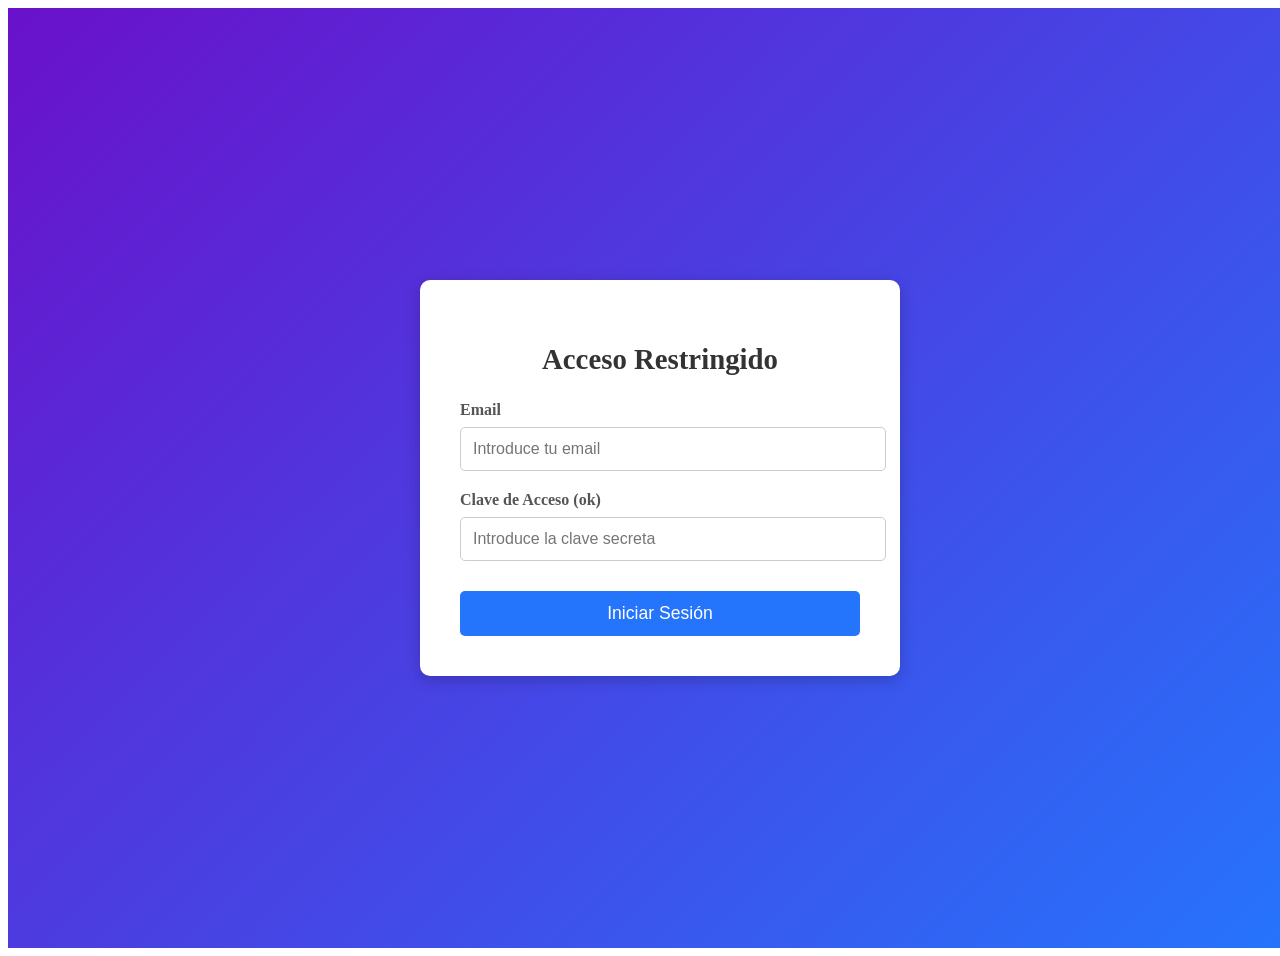
==== commit 7f232519: "Update stylesheet link and format in index.html" ====
--- a/index.html
+++ b/index.html
@@ -4,7 +4,7 @@
     <meta charset="UTF-8">
     <meta name="viewport" content="width=device-width, initial-scale=1.0">
     <title>Login con Clave Estática</title>
-    <link rel="stylesheet" href="styles.css">
+    <link rel="stylesheet" href="login.css">
 </head>
 <body>
 
@@ -34,4 +34,5 @@
     <script src="login.js"></script>
     
 </body>
-</html>+
+</html>
--- a/login.css
+++ b/login.css
@@ -0,0 +1,111 @@
+/* Contenedor principal: Centra el formulario */
+.login-container {
+    display: flex;
+    justify-content: center;
+    align-items: center;
+    min-height: 100vh;
+    width: 100%;
+    /* Fondo atractivo para la vista de escritorio */
+    background: linear-gradient(135deg, #6a11cb 0%, #2575fc 100%);
+    padding: 1.25rem; /* 20px de padding */
+}
+
+/* La caja del formulario */
+.login-box {
+    background: white;
+    padding: 2.5rem; /* 40px */
+    border-radius: 0.625rem; /* 10px */
+    box-shadow: 0 0.25rem 0.9375rem rgba(0, 0, 0, 0.2); /* Sombra */
+    width: 100%;
+    max-width: 25rem; /* 400px, el ancho máximo */
+    text-align: center;
+}
+
+.login-box h2 {
+    margin-bottom: 1.5625rem; /* 25px */
+    color: #333;
+    font-size: 1.8rem;
+}
+
+/* División para agrupar Label e Input */
+.input-group {
+    margin-bottom: 1.25rem; /* 20px */
+    text-align: left;
+}
+
+.input-group label {
+    display: block;
+    margin-bottom: 0.5rem; /* 8px */
+    font-weight: bold;
+    color: #555;
+}
+
+.input-group input {
+    width: 100%;
+    padding: 0.75rem; /* 12px */
+    border: 1px solid #ccc;
+    border-radius: 0.3125rem; /* 5px */
+    font-size: 1rem;
+    transition: border-color 0.3s;
+}
+
+.input-group input:focus {
+    border-color: #2575fc;
+    outline: none;
+}
+
+/* Estilo del botón */
+.login-button {
+    width: 100%;
+    padding: 0.75rem; /* 12px */
+    border: none;
+    border-radius: 0.3125rem; /* 5px */
+    background-color: #2575fc;
+    color: white;
+    font-size: 1.1rem;
+    cursor: pointer;
+    transition: background-color 0.3s ease;
+    margin-top: 0.625rem; /* 10px */
+}
+
+.login-button:hover {
+    background-color: #0e63e2;
+}
+
+/* -------------------------------------- */
+/* MEDIA QUERY: RESPONSIVE MÓVILES */
+/* -------------------------------------- */
+
+/* Estilos aplicados cuando la pantalla mide 600px o menos */
+@media (max-width: 600px) {
+    
+    /* El contenedor principal simula una vista de aplicación */
+    .login-container {
+        padding: 0; /* Quita el padding exterior */
+        background: #fff; /* Fondo blanco liso */
+        align-items: flex-start; /* Mueve el formulario arriba */
+        min-height: auto; 
+    }
+
+    /* La caja del formulario se expande y pierde los adornos de tarjeta */
+    .login-box {
+        padding: 1.5rem; /* 24px de padding interno */
+        margin-top: 2rem; /* 32px de espacio superior */
+        width: 100%;
+        max-width: 100%;
+        box-shadow: none; /* Elimina la sombra */
+        border-radius: 0; /* Elimina el borde redondeado */
+        border: none;
+    }
+
+    .login-box h2 {
+        font-size: 1.7rem; /* Ajuste sutil del tamaño */
+        text-align: left;
+    }
+    
+    .input-group input {
+        padding: 1rem; /* Aumenta el padding para un mejor toque táctil (16px) */
+    }
+
+}
+
